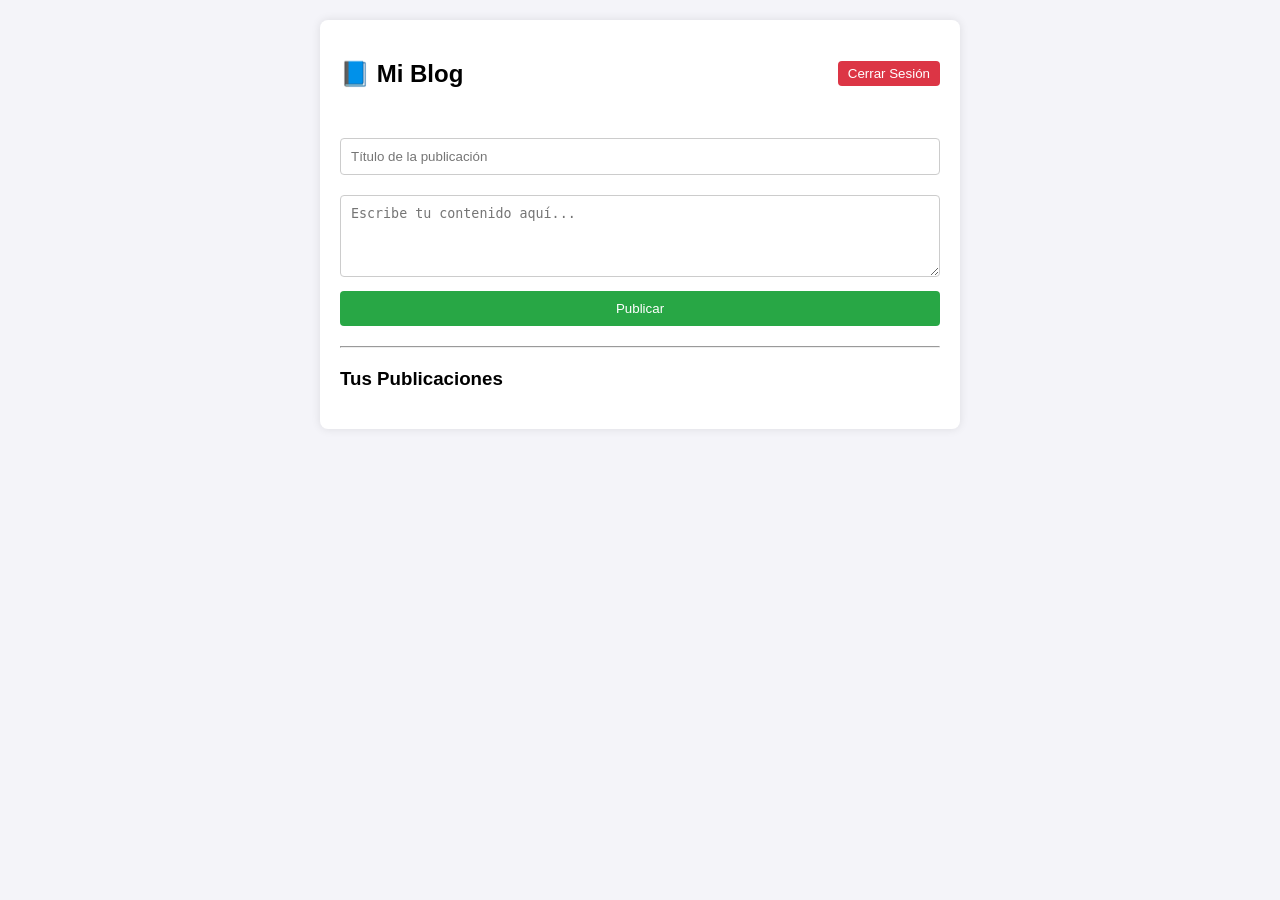
==== index.html @ 1f472175 "feat: maquetar vista principal del blog" ====
<!DOCTYPE html>
<html lang="es">
<head>
    <meta charset="UTF-8">
    <title>Mi Blog Personal</title>
    <link rel="stylesheet" href="css/style.css">
</head>
<body>
    <div class="container">
        <header>
            <h2>📘 Mi Blog</h2>
            <div>
                <span id="userNameDisplay"></span>
                <button onclick="logout()" class="btn-delete" style="width: auto; margin-left: 10px;">Cerrar Sesión</button>
            </div>
        </header>
        
        <form id="blogForm">
            <input type="hidden" id="postId">
            <input type="text" id="postTitle" placeholder="Título de la publicación" required>
            <textarea id="postContent" placeholder="Escribe tu contenido aquí..." rows="4" required></textarea>
            <button type="submit" id="submitBtn">Publicar</button>
        </form>

        <hr style="margin: 20px 0;">

        <h3>Tus Publicaciones</h3>
        <div id="postsList"></div>
    </div>

    <script src="js/auth.js"></script>
    <script src="js/blog.js"></script>
</body>
</html>
---- css/style.css ----
body { font-family: Arial, sans-serif; background-color: #f4f4f9; margin: 0; padding: 20px; }
.container { max-width: 600px; margin: auto; background: white; padding: 20px; border-radius: 8px; box-shadow: 0 0 10px rgba(0,0,0,0.1); }
input, textarea { width: 100%; padding: 10px; margin: 10px 0; box-sizing: border-box; border: 1px solid #ccc; border-radius: 4px; }
button { width: 100%; padding: 10px; background-color: #28a745; color: white; border: none; border-radius: 4px; cursor: pointer; }
button:hover { background-color: #218838; }
.post-card { border-bottom: 1px solid #eee; padding-bottom: 15px; margin-bottom: 15px; }
.btn-delete { background-color: #dc3545; width: auto; padding: 5px 10px; }
.btn-edit { background-color: #ffc107; color: black; width: auto; padding: 5px 10px; }
header { display: flex; justify-content: space-between; align-items: center; margin-bottom: 20px; }
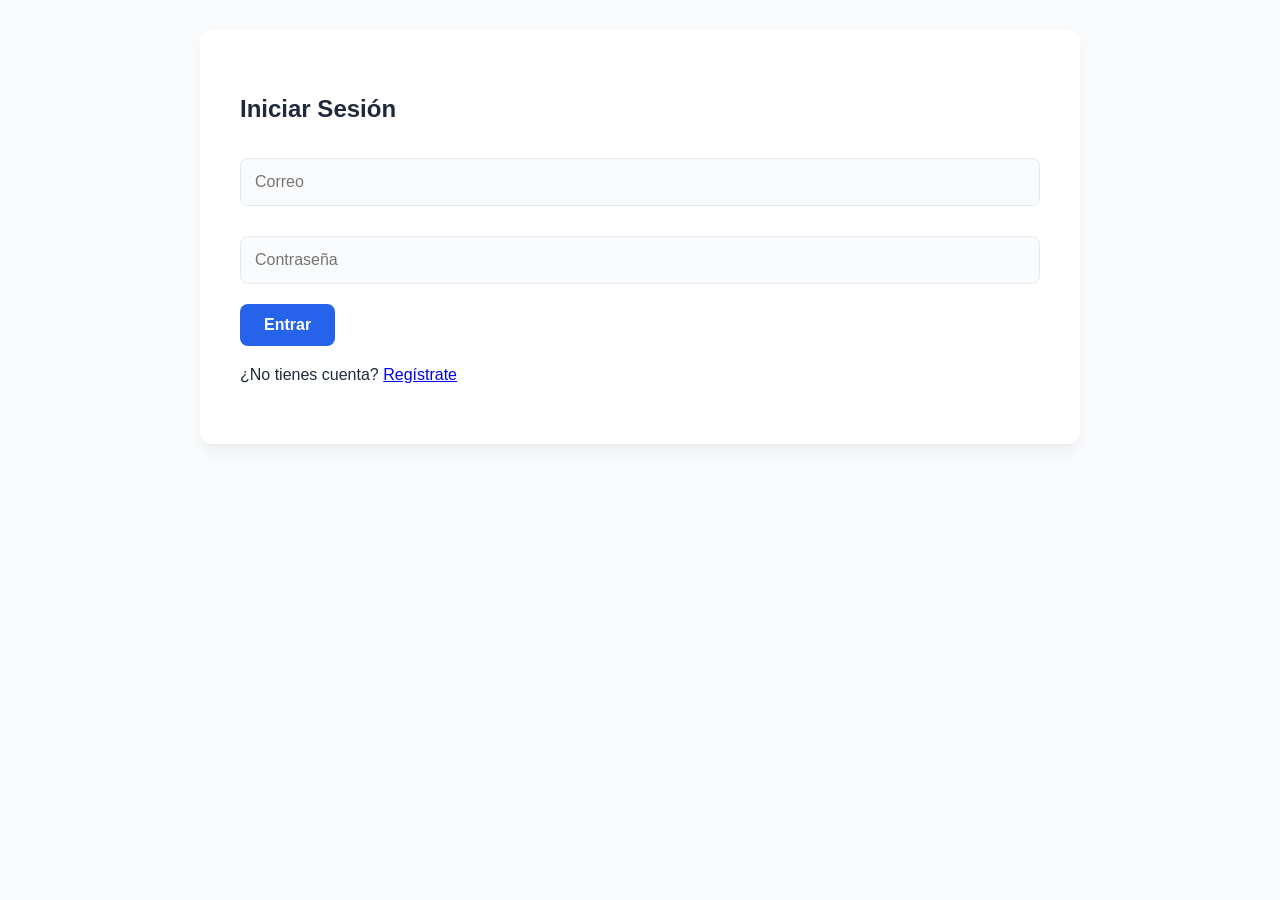
==== commit e9e367e5: "fix: enlazar utilidades y estabilizar sistema de notificaciones" ====
--- a/index.html
+++ b/index.html
@@ -12,6 +12,7 @@
             <div>
                 <span id="userNameDisplay"></span>
                 <button onclick="logout()" class="btn-delete" style="width: auto; margin-left: 10px;">Cerrar Sesión</button>
+                <button onclick="toggleTheme()" style="width: auto; background: var(--text-muted); margin-left: 10px;">🌓 Tema</button>
             </div>
         </header>
         
@@ -24,10 +25,13 @@
 
         <hr style="margin: 20px 0;">
 
+        <input type="text" id="searchInput" class="search-bar" placeholder="Buscar publicaciones por título o contenido...">
+
         <h3>Tus Publicaciones</h3>
         <div id="postsList"></div>
     </div>
 
+    <script src="js/utils.js"></script>
     <script src="js/auth.js"></script>
     <script src="js/blog.js"></script>
 </body>
--- a/css/style.css
+++ b/css/style.css
@@ -1,9 +1,179 @@
-body { font-family: Arial, sans-serif; background-color: #f4f4f9; margin: 0; padding: 20px; }
-.container { max-width: 600px; margin: auto; background: white; padding: 20px; border-radius: 8px; box-shadow: 0 0 10px rgba(0,0,0,0.1); }
-input, textarea { width: 100%; padding: 10px; margin: 10px 0; box-sizing: border-box; border: 1px solid #ccc; border-radius: 4px; }
-button { width: 100%; padding: 10px; background-color: #28a745; color: white; border: none; border-radius: 4px; cursor: pointer; }
-button:hover { background-color: #218838; }
-.post-card { border-bottom: 1px solid #eee; padding-bottom: 15px; margin-bottom: 15px; }
-.btn-delete { background-color: #dc3545; width: auto; padding: 5px 10px; }
-.btn-edit { background-color: #ffc107; color: black; width: auto; padding: 5px 10px; }
-header { display: flex; justify-content: space-between; align-items: center; margin-bottom: 20px; }+:root {
+    --primary-color: #2563eb;       /* Azul tecnológico */
+    --primary-hover: #1d4ed8;
+    --bg-color: #f8fafc;            /* Fondo gris muy claro */
+    --card-bg: #ffffff;             /* Fondo de tarjetas blanco */
+    --text-main: #1e293b;           /* Texto principal oscuro */
+    --text-muted: #64748b;          /* Texto secundario gris */
+    --border-color: #e2e8f0;        /* Bordes sutiles */
+    --danger: #ef4444;              /* Rojo para eliminar */
+    --danger-hover: #dc2626;
+    --warning: #f59e0b;             /* Amarillo/Naranja para editar */
+    --warning-hover: #d97706;
+}
+
+body { 
+    font-family: 'Inter', 'Segoe UI', Roboto, Helvetica, Arial, sans-serif; 
+    background-color: var(--bg-color); 
+    color: var(--text-main); 
+    line-height: 1.6; 
+    margin: 0; 
+    padding: 30px 20px; 
+}
+
+.container { 
+    max-width: 800px; 
+    margin: auto; 
+    background: var(--card-bg); 
+    padding: 40px; 
+    border-radius: 12px; 
+    box-shadow: 0 10px 15px -3px rgba(0,0,0,0.05), 0 4px 6px -2px rgba(0,0,0,0.025); 
+}
+
+header { 
+    display: flex; 
+    justify-content: space-between; 
+    align-items: center; 
+    border-bottom: 2px solid var(--border-color); 
+    padding-bottom: 20px; 
+    margin-bottom: 30px; 
+}
+
+header h2 {
+    margin: 0;
+    color: var(--text-main);
+}
+
+#userNameDisplay {
+    font-weight: 600;
+    margin-right: 15px;
+    color: var(--primary-color);
+}
+
+input, textarea { 
+    width: 100%; 
+    padding: 14px; 
+    margin: 10px 0 20px; 
+    box-sizing: border-box; 
+    border: 1px solid var(--border-color); 
+    border-radius: 8px; 
+    font-family: inherit;
+    font-size: 1rem;
+    background-color: #f9fafb;
+    transition: all 0.3s ease;
+}
+
+input:focus, textarea:focus {
+    outline: none;
+    border-color: var(--primary-color);
+    background-color: var(--card-bg);
+    box-shadow: 0 0 0 3px rgba(37, 99, 235, 0.2);
+}
+
+button { 
+    padding: 12px 24px; 
+    background-color: var(--primary-color); 
+    color: white; 
+    border: none; 
+    border-radius: 8px; 
+    cursor: pointer; 
+    font-weight: 600;
+    font-size: 1rem;
+    transition: all 0.2s ease; 
+}
+
+button:hover { 
+    background-color: var(--primary-hover); 
+    transform: translateY(-2px);
+}
+
+/* Clases específicas de botones */
+.btn-delete { background-color: var(--danger); padding: 8px 16px; font-size: 0.9rem; }
+.btn-delete:hover { background-color: var(--danger-hover); }
+
+.btn-edit { background-color: var(--warning); color: white; padding: 8px 16px; font-size: 0.9rem; margin-right: 10px; }
+.btn-edit:hover { background-color: var(--warning-hover); }
+
+
+.post-card { 
+    border: 1px solid var(--border-color); 
+    padding: 25px; 
+    margin-bottom: 20px; 
+    border-radius: 10px;
+    background: var(--card-bg);
+    transition: transform 0.2s ease, box-shadow 0.2s ease;
+}
+
+.post-card:hover {
+    transform: translateY(-3px);
+    box-shadow: 0 10px 20px -5px rgba(0,0,0,0.1);
+}
+
+.post-card h4 {
+    font-size: 1.4rem;
+    margin-top: 0;
+    margin-bottom: 8px;
+    color: var(--text-main);
+}
+
+.post-card small {
+    color: var(--text-muted);
+    font-weight: 500;
+}
+
+.post-card p {
+    color: #475569;
+    line-height: 1.7;
+    margin: 15px 0;
+}
+
+body.dark-theme {
+    --bg-color: #0f172a;
+    --card-bg: #1e293b;
+    --text-main: #f8fafc;
+    --text-muted: #94a3b8;
+    --border-color: #334155;
+}
+
+body.dark-theme input, body.dark-theme textarea {
+    background-color: #0f172a;
+    color: var(--text-main);
+}
+
+.toast-container {
+    position: fixed;
+    bottom: 20px;
+    right: 20px;
+    z-index: 1000;
+}
+
+.toast {
+    background: var(--card-bg);
+    color: var(--text-main);
+    padding: 15px 25px;
+    border-radius: 8px;
+    margin-top: 10px;
+    box-shadow: 0 10px 15px -3px rgba(0,0,0,0.2);
+    border-left: 5px solid var(--primary-color);
+    opacity: 0;
+    transform: translateX(100%);
+    transition: all 0.3s ease;
+    font-weight: 500;
+}
+
+.toast.show {
+    opacity: 1;
+    transform: translateX(0);
+}
+
+.toast.error { border-left-color: var(--danger); }
+.toast.success { border-left-color: #10b981; }
+
+/* Buscador */
+.search-bar {
+    margin-bottom: 20px;
+    background-image: url('data:image/svg+xml;utf8,<svg xmlns="http://www.w3.org/2000/svg" width="16" height="16" fill="gray" viewBox="0 0 16 16"><path d="M11.742 10.344a6.5 6.5 0 1 0-1.397 1.398h-.001c.03.04.062.078.098.115l3.85 3.85a1 1 0 0 0 1.415-1.414l-3.85-3.85a1.007 1.007 0 0 0-.115-.1zM12 6.5a5.5 5.5 0 1 1-11 0 5.5 5.5 0 0 1 11 0z"/></svg>');
+    background-repeat: no-repeat;
+    background-position: 15px center;
+    padding-left: 45px;
+}
